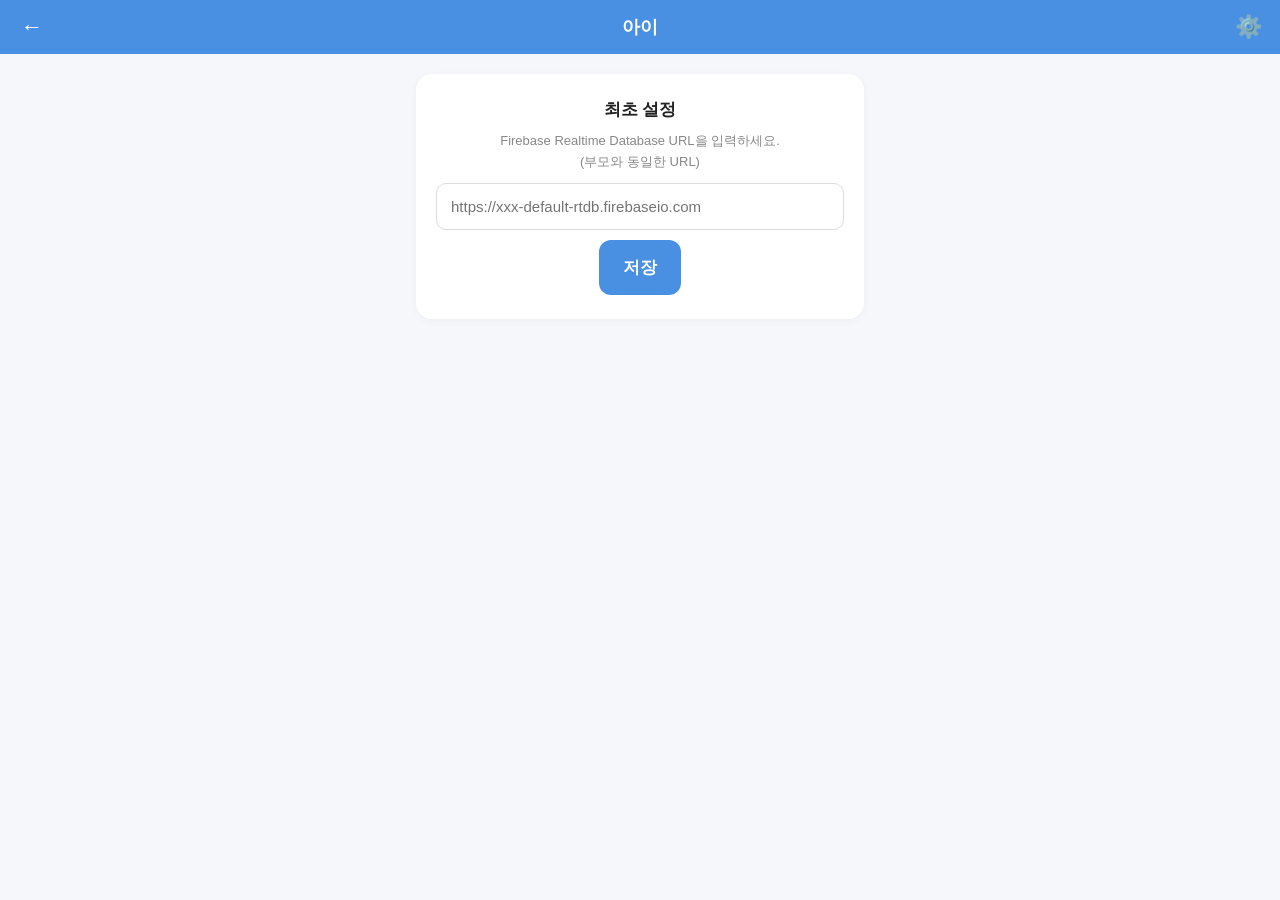
==== child.html @ baf78f46 "Initial commit: family location finder PWA Lightweight PWA for finding a child's location on demand." ====
<!DOCTYPE html>
<html lang="ko">
<head>
  <meta charset="UTF-8">
  <meta name="viewport" content="width=device-width, initial-scale=1.0, maximum-scale=1.0, user-scalable=no">
  <meta name="theme-color" content="#4a90e2">
  <title>아이 - 우리아이 위치찾기</title>
  <link rel="manifest" href="./manifest.json">
  <link rel="apple-touch-icon" href="./icon.svg">
  <link rel="icon" href="./icon.svg" type="image/svg+xml">
  <meta name="apple-mobile-web-app-capable" content="yes">
  <meta name="apple-mobile-web-app-status-bar-style" content="default">
  <link rel="stylesheet" href="./css/style.css">
</head>
<body>
  <header class="topbar">
    <a class="back" href="./index.html">←</a>
    <h2>아이</h2>
    <a class="settings" href="#" id="settingsBtn">⚙️</a>
  </header>
  <main class="container">
    <section id="setupSection" class="card hidden">
      <h3>최초 설정</h3>
      <p class="hint">Firebase Realtime Database URL을 입력하세요.<br>(부모와 동일한 URL)</p>
      <input type="text" id="dbUrlInput" placeholder="https://xxx-default-rtdb.firebaseio.com">
      <button class="btn btn-primary" id="saveDbUrl">저장</button>
    </section>

    <section id="mainSection" class="hidden">
      <div id="idleCard" class="card status-card">
        <div class="status-icon">🟢</div>
        <div class="status-text">대기 중</div>
        <div class="status-sub">요청이 오면 여기에 표시돼요</div>
        <button class="btn btn-secondary small-btn" id="checkBtn">새로고침</button>
      </div>

      <div id="requestCard" class="card hidden">
        <div class="status-icon">📱</div>
        <h3>위치 요청이 왔어요</h3>
        <p class="hint" id="reqTime"></p>
        <div class="action-row">
          <button class="btn btn-deny" id="denyBtn">거절</button>
          <button class="btn btn-accept" id="acceptBtn">위치 보내기</button>
        </div>
      </div>

      <div id="sendingCard" class="card hidden">
        <div class="status-icon">📡</div>
        <div class="status-text">위치 확인 중...</div>
        <div class="status-sub">잠시만 기다려주세요</div>
      </div>

      <div id="doneCard" class="card hidden">
        <div class="status-icon">✅</div>
        <div class="status-text" id="doneText">위치를 보냈어요</div>
        <button class="btn btn-secondary small-btn" id="doneBtn">확인</button>
      </div>
    </section>
  </main>
  <script src="./js/config.js"></script>
  <script src="./js/api.js"></script>
  <script src="./js/child.js"></script>
  <script>
    if ('serviceWorker' in navigator) {
      navigator.serviceWorker.register('./sw.js').catch(() => {});
    }
  </script>
</body>
</html>
---- css/style.css ----
* { box-sizing: border-box; margin: 0; padding: 0; -webkit-tap-highlight-color: transparent; }

html, body {
  font-family: -apple-system, BlinkMacSystemFont, "Apple SD Gothic Neo", "Malgun Gothic", sans-serif;
  background: #f5f7fa;
  color: #222;
  min-height: 100vh;
  font-size: 16px;
}

.hidden { display: none !important; }

.topbar {
  display: flex; align-items: center; justify-content: space-between;
  padding: 14px 16px;
  background: #4a90e2; color: #fff;
  position: sticky; top: 0; z-index: 10;
}
.topbar h2 { font-size: 18px; font-weight: 600; }
.topbar .back, .topbar .settings {
  color: #fff; text-decoration: none; font-size: 22px;
  width: 32px; text-align: center;
}

.container {
  max-width: 480px; margin: 0 auto;
  padding: 20px 16px 40px;
  display: flex; flex-direction: column; gap: 16px;
}

.role-page .container {
  min-height: 100vh; justify-content: center; align-items: center; gap: 24px;
}
.role-page h1 { font-size: 28px; font-weight: 700; }
.role-page .subtitle { color: #666; font-size: 16px; }
.role-page .hint { color: #888; font-size: 13px; text-align: center; line-height: 1.6; margin-top: 12px; }
.role-page .role-buttons {
  display: flex; flex-direction: column; gap: 12px; width: 100%; max-width: 280px;
}

.card {
  background: #fff;
  border-radius: 16px;
  padding: 24px 20px;
  box-shadow: 0 2px 8px rgba(0,0,0,0.04);
  text-align: center;
}

.status-card .status-icon { font-size: 56px; margin-bottom: 12px; }
.status-card .status-text { font-size: 20px; font-weight: 600; margin-bottom: 6px; }
.status-card .status-sub { font-size: 14px; color: #888; }

.btn {
  display: inline-block;
  padding: 16px 24px;
  border: none;
  border-radius: 12px;
  font-size: 17px;
  font-weight: 600;
  cursor: pointer;
  text-align: center;
  text-decoration: none;
  font-family: inherit;
  transition: opacity 0.15s, transform 0.05s;
}
.btn:active { transform: scale(0.98); }
.btn:disabled { opacity: 0.5; }

.btn-primary { background: #4a90e2; color: #fff; }
.btn-secondary { background: #e8eaf0; color: #333; }
.btn-accept { background: #2ecc71; color: #fff; flex: 2; }
.btn-deny { background: #e74c3c; color: #fff; flex: 1; }
.btn-map { background: #f0f3f8; color: #333; padding: 12px; font-size: 14px; flex: 1; }

.big-btn { padding: 22px; font-size: 19px; width: 100%; }
.small-btn { padding: 10px 18px; font-size: 14px; margin-top: 16px; }

.action-row { display: flex; gap: 10px; margin-top: 20px; }

input[type="text"] {
  width: 100%;
  padding: 14px;
  border: 1px solid #ddd;
  border-radius: 10px;
  font-size: 15px;
  margin: 10px 0;
  font-family: inherit;
}
input[type="text"]:focus { outline: none; border-color: #4a90e2; }

.coords {
  text-align: left;
  background: #f8f9fb;
  padding: 14px;
  border-radius: 10px;
  margin: 14px 0;
  font-size: 14px;
  line-height: 1.8;
}
.coords span { font-weight: 600; color: #4a90e2; }

.map-links { display: flex; gap: 8px; margin-top: 8px; }

.card h3 { margin-bottom: 10px; font-size: 17px; }
.hint { color: #888; font-size: 13px; line-height: 1.6; }
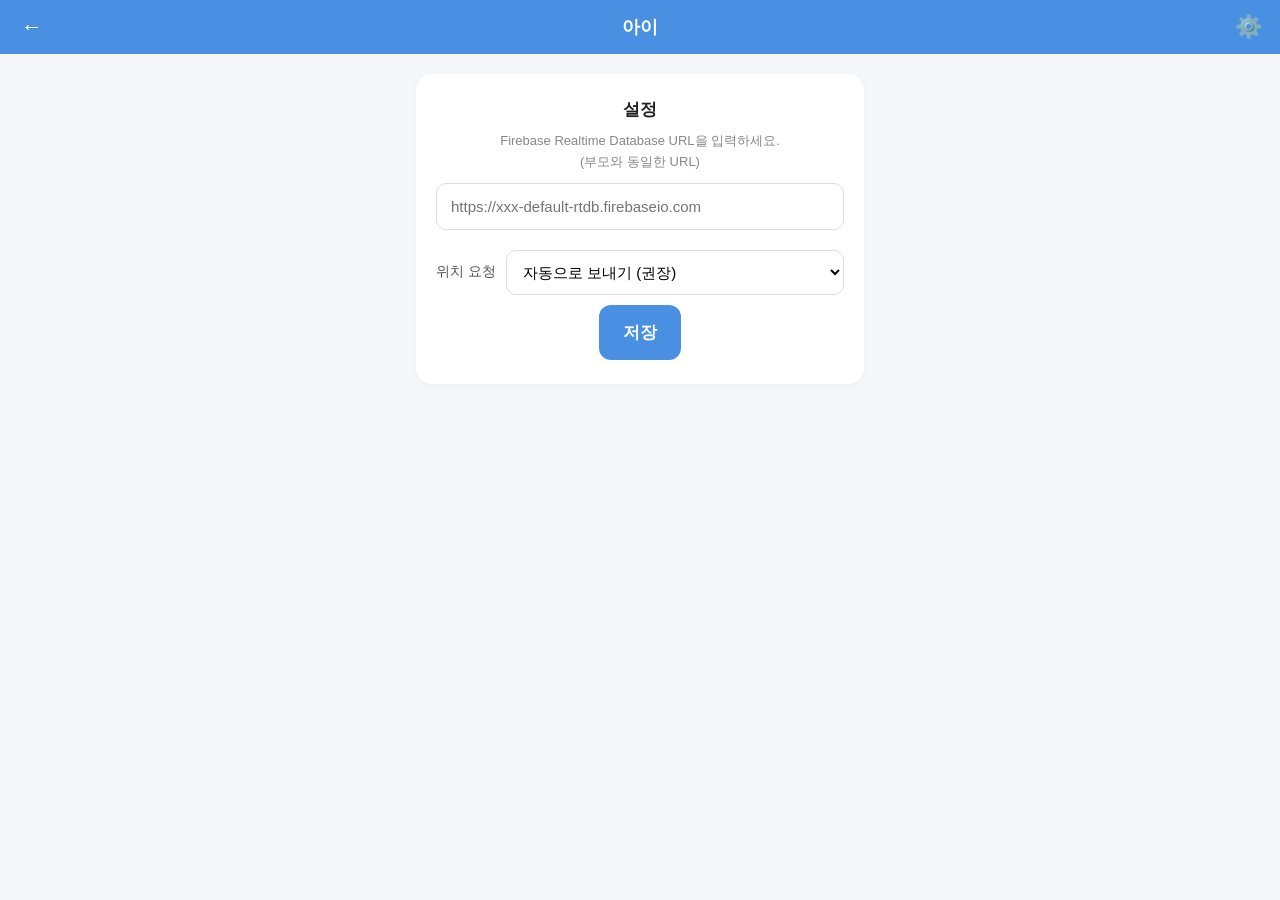
==== commit fdbb2107: "Persist role choice and add child auto-accept toggle - localStorage에 역할(parent/child) 저장, index.html" ====
--- a/child.html
+++ b/child.html
@@ -20,10 +20,18 @@
   </header>
   <main class="container">
     <section id="setupSection" class="card hidden">
-      <h3>최초 설정</h3>
+      <h3>설정</h3>
       <p class="hint">Firebase Realtime Database URL을 입력하세요.<br>(부모와 동일한 URL)</p>
       <input type="text" id="dbUrlInput" placeholder="https://xxx-default-rtdb.firebaseio.com">
+      <div class="row">
+        <label>위치 요청</label>
+        <select id="autoAcceptSelect">
+          <option value="1">자동으로 보내기 (권장)</option>
+          <option value="0">승낙 누른 뒤 보내기</option>
+        </select>
+      </div>
       <button class="btn btn-primary" id="saveDbUrl">저장</button>
+      <button class="btn btn-secondary small-btn hidden" id="changeRoleBtn">역할 변경</button>
     </section>
 
     <section id="mainSection" class="hidden">
@@ -32,6 +40,14 @@
         <div class="status-text">대기 중</div>
         <div class="status-sub">요청이 오면 여기에 표시돼요</div>
         <button class="btn btn-secondary small-btn" id="checkBtn">새로고침</button>
+      </div>
+
+      <div id="trackingCard" class="card status-card hidden">
+        <div class="status-icon">📡</div>
+        <div class="status-text">주기 추적 중</div>
+        <div class="status-sub" id="trackingSub">위치를 보내는 중...</div>
+        <p class="hint">이 화면을 닫지 말아주세요.<br>닫으면 추적이 멈춰요.</p>
+        <button class="btn btn-secondary small-btn" id="trackingStopBtn">중지</button>
       </div>
 
       <div id="requestCard" class="card hidden">
--- a/css/style.css
+++ b/css/style.css
@@ -103,3 +103,30 @@
 
 .card h3 { margin-bottom: 10px; font-size: 17px; }
 .hint { color: #888; font-size: 13px; line-height: 1.6; }
+
+.row {
+  display: flex; align-items: center; gap: 10px;
+  margin: 10px 0;
+}
+.row label { width: 60px; font-size: 14px; color: #555; text-align: left; }
+.row select {
+  flex: 1;
+  padding: 12px;
+  border: 1px solid #ddd;
+  border-radius: 10px;
+  font-size: 15px;
+  background: #fff;
+  font-family: inherit;
+}
+
+#trackCard { text-align: center; }
+#trackCard .btn { width: 100%; margin-top: 8px; }
+.track-status {
+  background: #f0f7ff;
+  border-radius: 12px;
+  padding: 18px;
+  margin: 10px 0 14px;
+}
+.track-status .status-icon { font-size: 40px; }
+.track-status .status-text { font-size: 18px; font-weight: 600; margin-top: 4px; }
+.track-status .status-sub { font-size: 13px; color: #666; margin-top: 4px; }
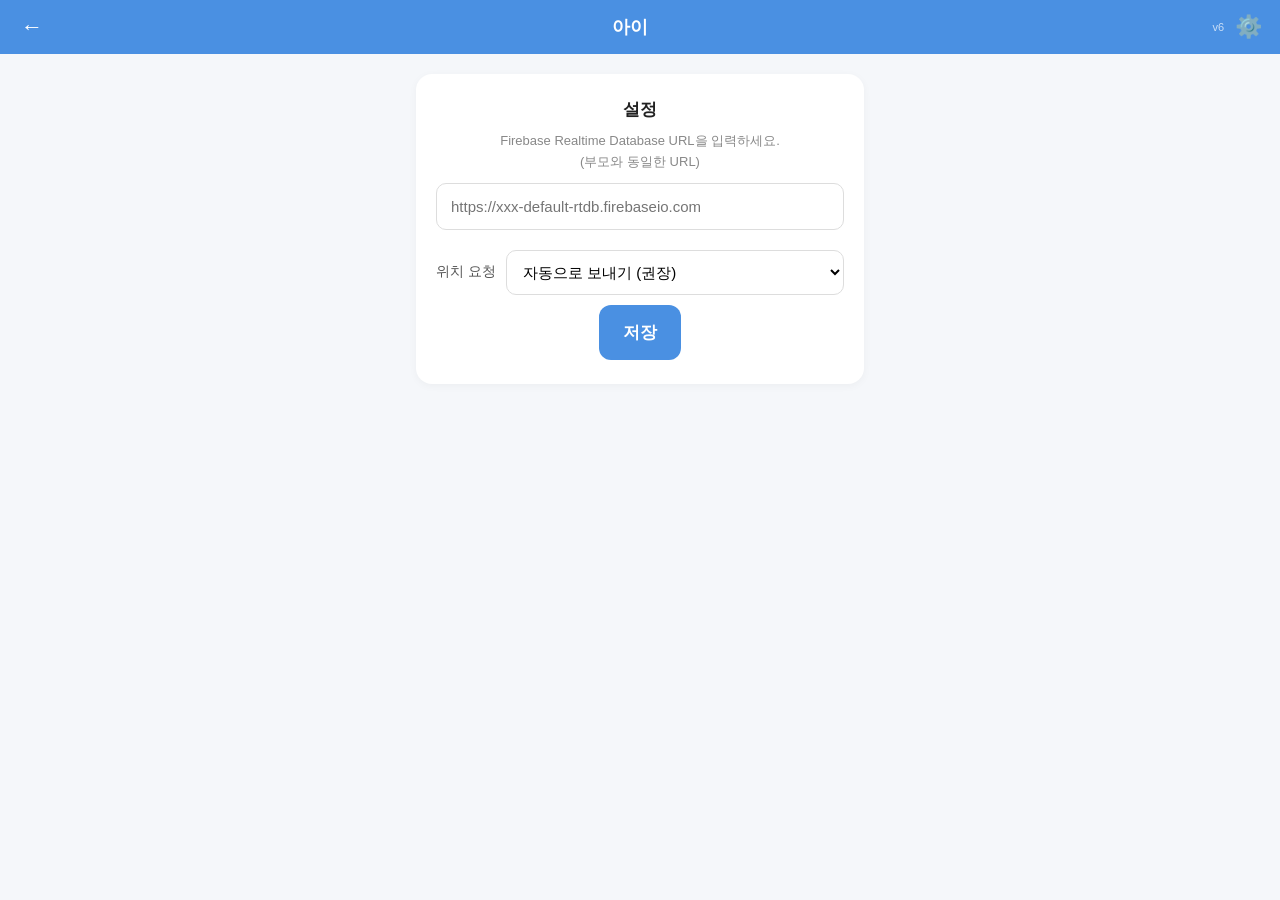
==== commit c808669e: "Easy back to role picker, show app version in topbar - 뒤로가기 ←: ./index.html?pick=1 → 역할 보존하면서 선택 화면 " ====
--- a/child.html
+++ b/child.html
@@ -14,9 +14,12 @@
 </head>
 <body>
   <header class="topbar">
-    <a class="back" href="./index.html">←</a>
+    <a class="back" href="./index.html?pick=1">←</a>
     <h2>아이</h2>
-    <a class="settings" href="#" id="settingsBtn">⚙️</a>
+    <div class="topbar-right">
+      <span class="version" id="appVersion"></span>
+      <a class="settings" href="#" id="settingsBtn">⚙️</a>
+    </div>
   </header>
   <main class="container">
     <section id="setupSection" class="card hidden">
--- a/css/style.css
+++ b/css/style.css
@@ -20,6 +20,12 @@
 .topbar .back, .topbar .settings {
   color: #fff; text-decoration: none; font-size: 22px;
   width: 32px; text-align: center;
+}
+.topbar-right { display: flex; align-items: center; gap: 8px; }
+.topbar .version {
+  font-size: 11px;
+  color: rgba(255,255,255,0.7);
+  font-weight: 500;
 }
 
 .container {
